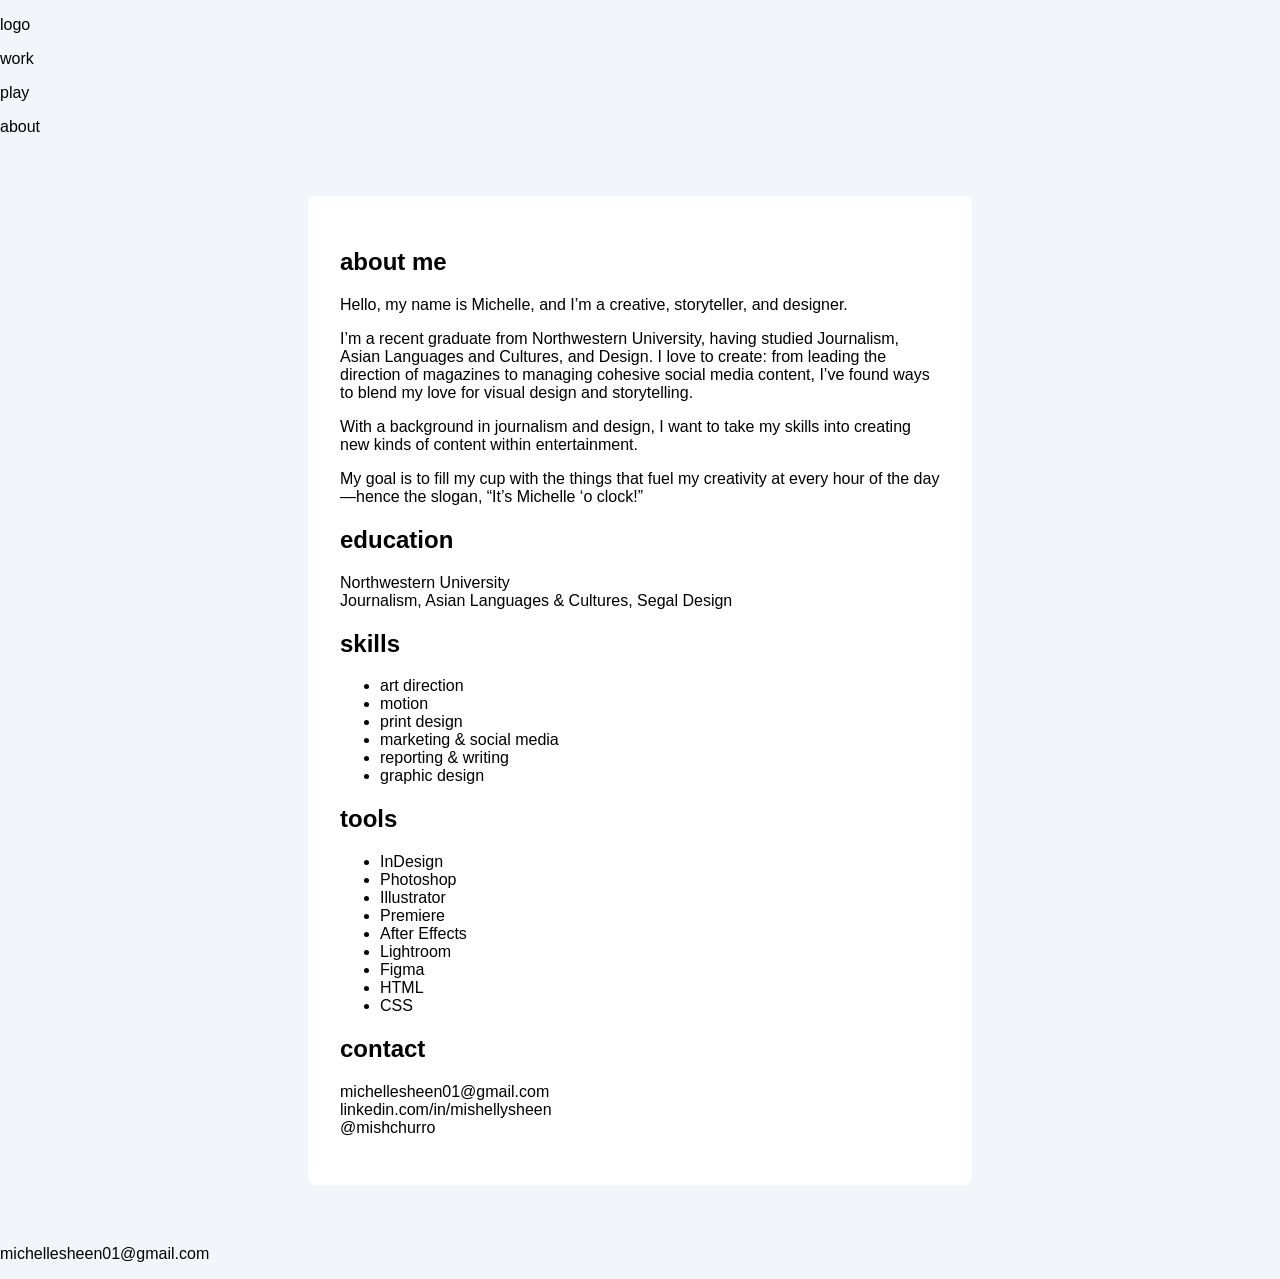
==== work.html @ 021a5019 "text for about page" ====
<!DOCTYPE html>
<html lang="en">

<head>
  <meta charset="UTF-8"> <!-- meta tag defines metadata about a web page -->
  <meta name="viewport" content="width=device-width, initial-scale=1">
  <title> Michelle's Portfolio </title> <!-- title tag is the title of the document/name of the web page -->
  <link rel="stylesheet" href="style.css" type="text/css">
</head>

<body>
  <header>
    <p>logo</p>
    <p>work</p>
    <p>play</p>
    <p>about</p>
  </header>

  <main>
    <section>
      <h2>about me</h2>
      <p>Hello, my name is Michelle, and I’m a creative, storyteller, and designer.</p>
      <p>I’m a recent graduate from Northwestern University, having studied Journalism, Asian Languages and Cultures, and Design. I love to create: from leading the direction of magazines to managing cohesive social media content, I’ve found ways to blend my love for visual design and storytelling.</p>
      <p>With a background in journalism and design, I want to take my skills into creating new kinds of content within entertainment. </p>
      <p>My goal is to fill my cup with the things that fuel my creativity at every hour of the day—hence the slogan, “It’s Michelle ‘o clock!” </p>
    </section>

    <section>
      <h2>education</h2>
      <p>Northwestern University <br>
        Journalism, Asian Languages & Cultures, Segal Design
      </p>
    </section>

    <section>
      <h2>skills</h2>
      <ul>
        <li>art direction</li>
        <li>motion</li>
        <li>print design</li>
        <li>marketing & social media</li>
        <li>reporting & writing</li>
        <li>graphic design</li>
      </ul>
    </section>

    <section>
      <h2>tools</h2>
      <ul>
        <li>InDesign</li>
        <li>Photoshop</li>
        <li>Illustrator</li>
        <li>Premiere</li>
        <li>After Effects</li>
        <li>Lightroom</li>
        <li>Figma</li>
        <li>HTML</li>
        <li>CSS</li>
      </ul>
    </section>

    <section>
      <h2>contact</h2>
      <p>michellesheen01@gmail.com <br>
        linkedin.com/in/mishellysheen <br>
        @mishchurro 
      </p>
    </section>


  </main>

  <footer>
    <p>michellesheen01@gmail.com</p>
  </footer>

</body>
</html>
---- style.css ----
body { 
  font-family: "Segoe UI", sans-serif; 
  background:#f2f6fb; 
  margin:0; 
}
main {
  max-width: 600px;
  margin: 60px auto;
  background:#fff;
  padding:32px;
  border-radius:8px;
}
h1 {
  color:#04AA6D;
  margin-top:0;
}
mark { 
  background:#fffd91;
}
button { 
  background:#04AA6D; 
  color:#fff; 
  border:none; 
  padding:12px 24px; 
  border-radius:999px; 
  cursor:pointer; 
}
button:hover { 
  background:#028a56; 
}
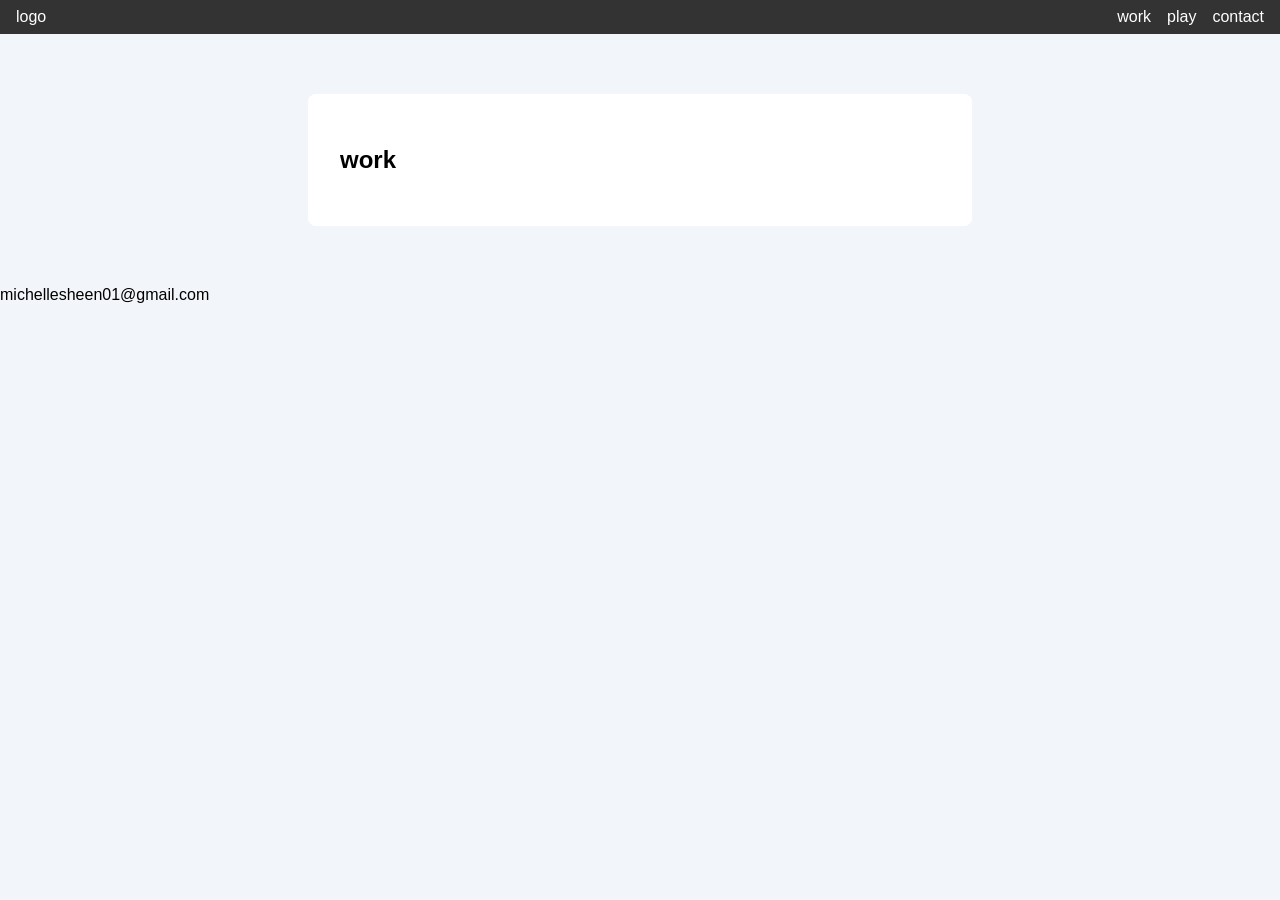
==== commit dba6a717: "navigation" ====
--- a/work.html
+++ b/work.html
@@ -9,64 +9,25 @@
 </head>
 
 <body>
-  <header>
-    <p>logo</p>
-    <p>work</p>
-    <p>play</p>
-    <p>about</p>
-  </header>
+  <nav class="navbar">
+        <div class="logo">logo</div>
+        <ul class="nav-links">
+            <li><a href="#">work</a></li>
+            <li><a href="#">play</a></li>
+            <li><a href="#">contact</a></li>
+        </ul>
+        <div class="hamburger">
+            <span></span>
+            <span></span>
+            <span></span>
+        </div>
+    </nav>
+
 
   <main>
     <section>
-      <h2>about me</h2>
-      <p>Hello, my name is Michelle, and I’m a creative, storyteller, and designer.</p>
-      <p>I’m a recent graduate from Northwestern University, having studied Journalism, Asian Languages and Cultures, and Design. I love to create: from leading the direction of magazines to managing cohesive social media content, I’ve found ways to blend my love for visual design and storytelling.</p>
-      <p>With a background in journalism and design, I want to take my skills into creating new kinds of content within entertainment. </p>
-      <p>My goal is to fill my cup with the things that fuel my creativity at every hour of the day—hence the slogan, “It’s Michelle ‘o clock!” </p>
+      <h2>work</h2>
     </section>
-
-    <section>
-      <h2>education</h2>
-      <p>Northwestern University <br>
-        Journalism, Asian Languages & Cultures, Segal Design
-      </p>
-    </section>
-
-    <section>
-      <h2>skills</h2>
-      <ul>
-        <li>art direction</li>
-        <li>motion</li>
-        <li>print design</li>
-        <li>marketing & social media</li>
-        <li>reporting & writing</li>
-        <li>graphic design</li>
-      </ul>
-    </section>
-
-    <section>
-      <h2>tools</h2>
-      <ul>
-        <li>InDesign</li>
-        <li>Photoshop</li>
-        <li>Illustrator</li>
-        <li>Premiere</li>
-        <li>After Effects</li>
-        <li>Lightroom</li>
-        <li>Figma</li>
-        <li>HTML</li>
-        <li>CSS</li>
-      </ul>
-    </section>
-
-    <section>
-      <h2>contact</h2>
-      <p>michellesheen01@gmail.com <br>
-        linkedin.com/in/mishellysheen <br>
-        @mishchurro 
-      </p>
-    </section>
-
 
   </main>
 
--- a/style.css
+++ b/style.css
@@ -28,3 +28,64 @@
 button:hover { 
   background:#028a56; 
 }
+
+
+.navbar {
+    display: flex;
+    justify-content: space-between;
+    align-items: center;
+    background-color: #333;
+    padding: 0.5em 1em;
+    color: white;
+}
+
+.nav-links {
+    list-style: none;
+    display: flex;
+    gap: 1em;
+    margin: 0;
+}
+
+.nav-links a {
+    text-decoration: none;
+    color: white;
+    transition: color 0.3s;
+}
+
+.nav-links a:hover {
+    color: #00bcd4;
+}
+
+.hamburger {
+    display: none;
+    flex-direction: column;
+    gap: 5px;
+    cursor: pointer;
+}
+
+.hamburger span {
+    width: 25px;
+    height: 3px;
+    background-color: white;
+}
+
+@media (max-width: 768px) {
+    .nav-links {
+        display: none;
+        flex-direction: column;
+        background-color: #333;
+        position: absolute;
+        top: 50px;
+        right: 0;
+        width: 100%;
+    }
+
+    .nav-links.active {
+        display: flex;
+    }
+
+    .hamburger {
+        display: flex;
+    }
+}
+
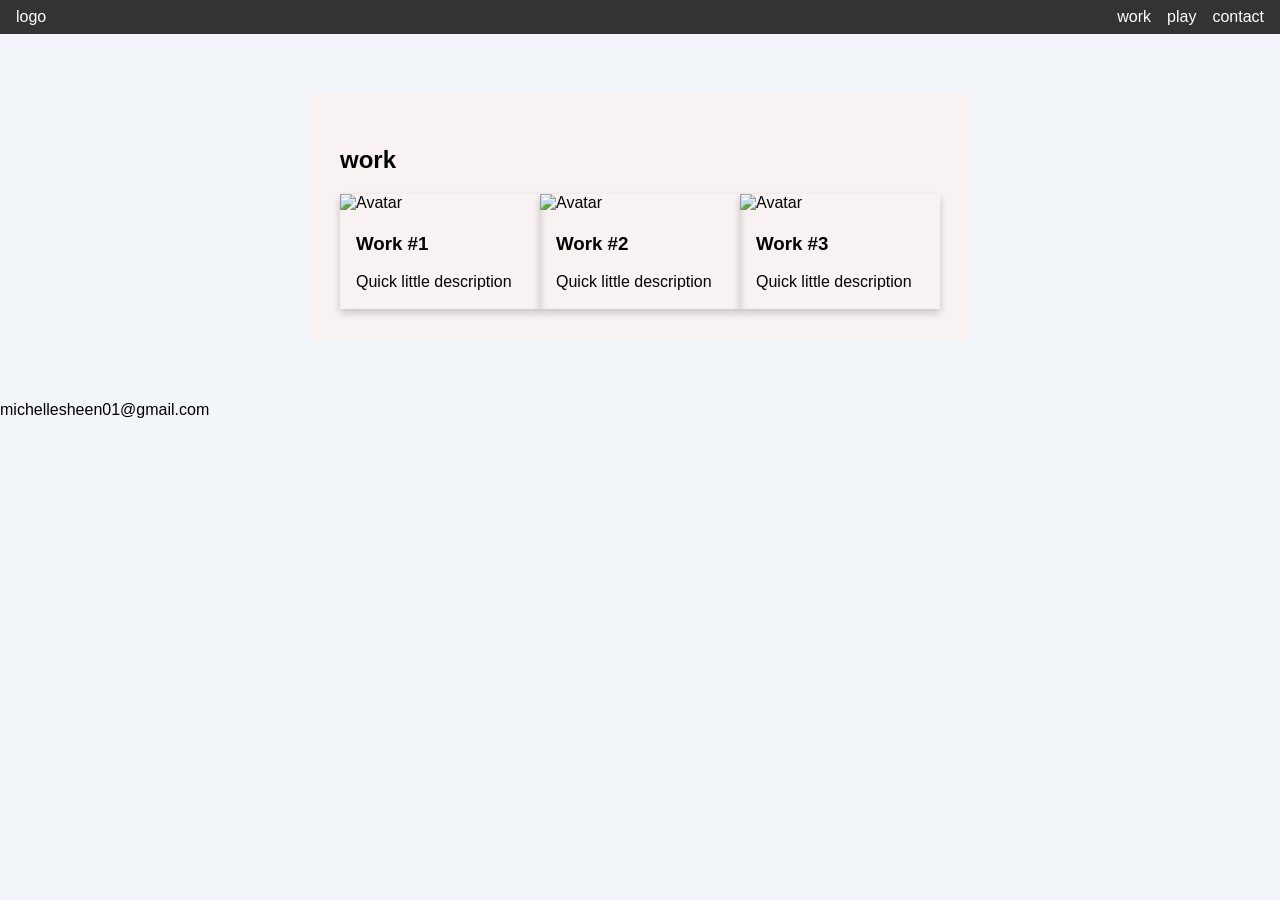
==== commit 56c4d1a2: "flexbox and containers" ====
--- a/work.html
+++ b/work.html
@@ -23,10 +23,36 @@
         </div>
     </nav>
 
-
   <main>
     <section>
       <h2>work</h2>
+
+      <div class="container">
+        <div class="card">
+          <img src="img_avatar.png" alt="Avatar" style="width:100%">
+          <div class="container1">
+            <h3><b>Work #1</b></h3> 
+            <p>Quick little description</p> 
+          </div>
+        </div>
+
+        <div class="card">
+          <img src="img_avatar.png" alt="Avatar" style="width:100%">
+          <div class="container1">
+            <h3><b>Work #2</b></h3> 
+            <p>Quick little description</p> 
+          </div>
+        </div>
+
+        <div class="card">
+          <img src="img_avatar.png" alt="Avatar" style="width:100%">
+          <div class="container1">
+            <h3><b>Work #3</b></h3> 
+            <p>Quick little description</p> 
+          </div>
+        </div>
+      </div>
+      
     </section>
 
   </main>
--- a/style.css
+++ b/style.css
@@ -6,17 +6,22 @@
 main {
   max-width: 600px;
   margin: 60px auto;
-  background:#fff;
+  background:#f9f2f2;
   padding:32px;
   border-radius:8px;
 }
+
 h1 {
   color:#04AA6D;
   margin-top:0;
 }
+
+/* MARK --> highlights parts of a text */
 mark { 
   background:#fffd91;
 }
+
+/* BUTTONS */
 button { 
   background:#04AA6D; 
   color:#fff; 
@@ -30,6 +35,27 @@
 }
 
 
+/* FLEXBOX CONTAINERS */
+.card {
+  box-shadow: 0 4px 8px 0 rgba(0,0,0,0.2);
+  transition: 0.3s;
+  width: 40%;
+}
+
+.card:hover {
+  box-shadow: 0 8px 16px 0 rgba(0,0,0,0.2);
+}
+
+.container1 {
+  padding: 2px 16px;
+}
+
+.container {
+  display: flex;
+  border: black 10px; 
+}
+
+/* NAVIGATION BAR */
 .navbar {
     display: flex;
     justify-content: space-between;
